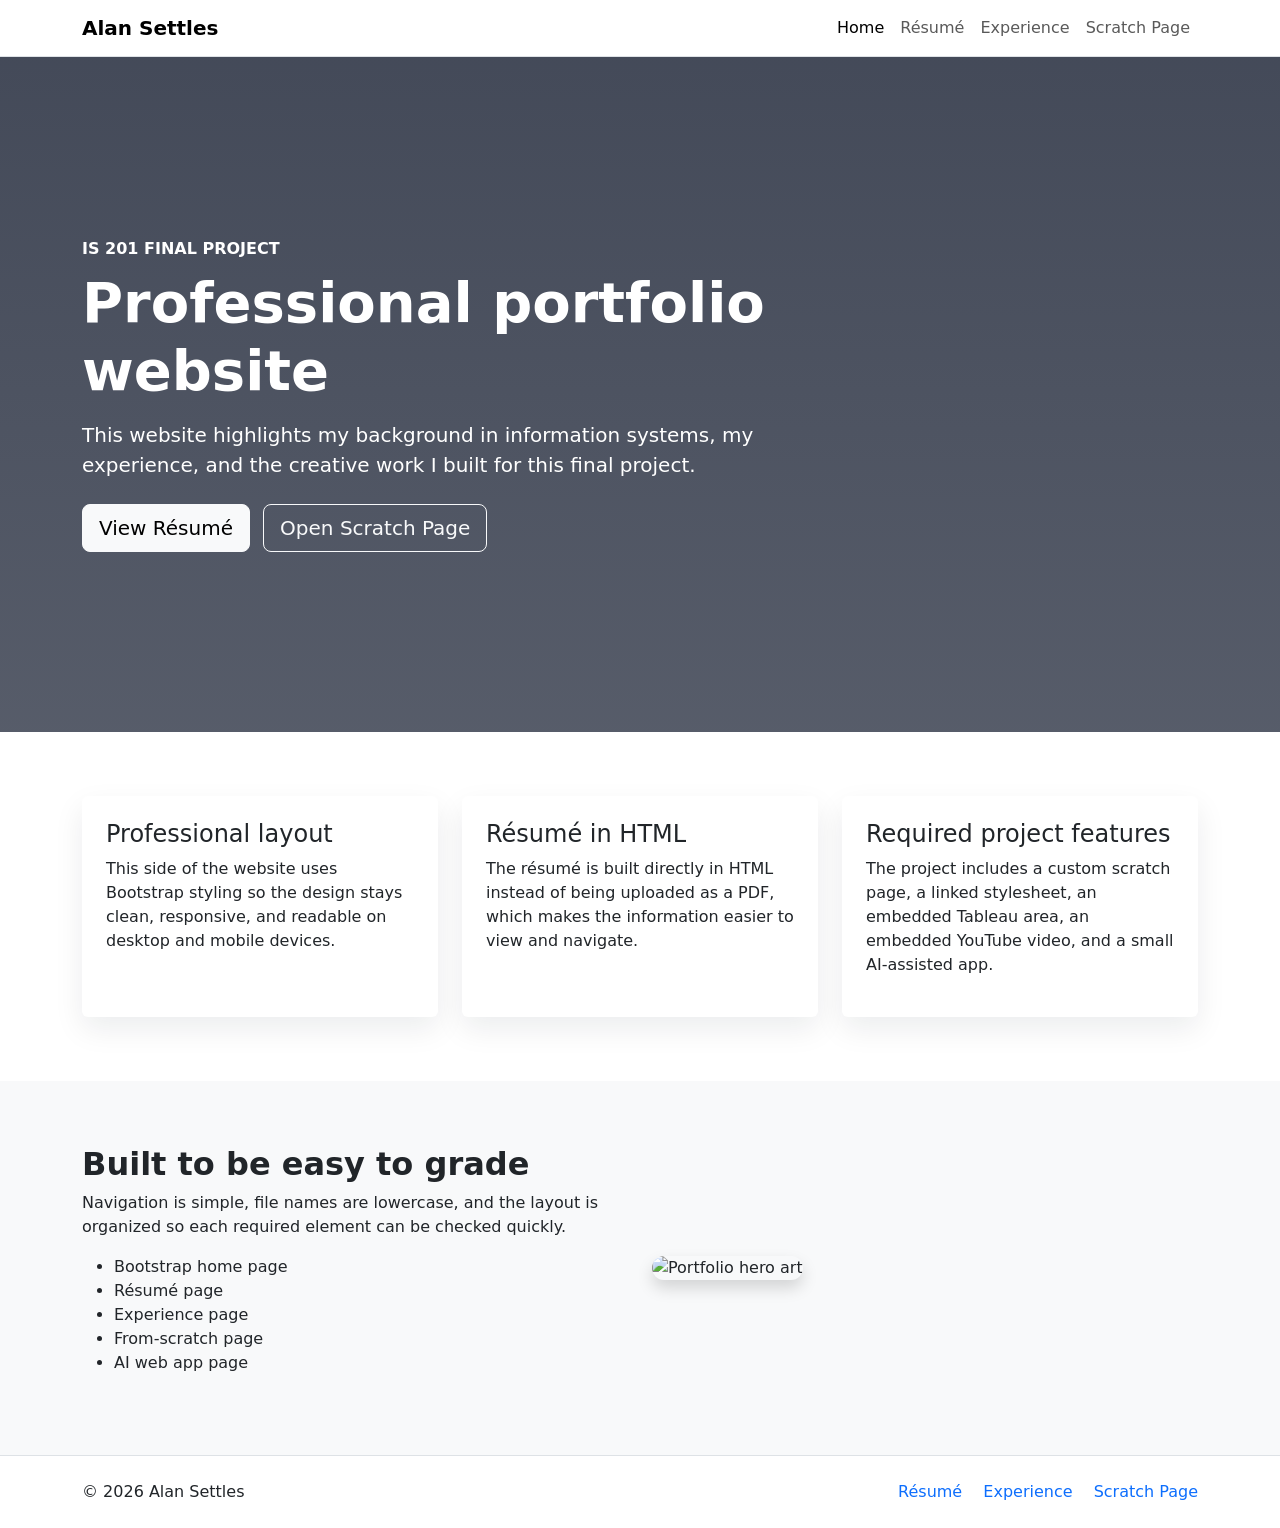
==== index.html @ 41d3b702 "Add files via upload" ====
<!DOCTYPE html>
<html lang="en">
<head>
  <meta charset="UTF-8">
  <meta name="viewport" content="width=device-width, initial-scale=1">
  <title>Alan Settles | IS 201 Final Project</title>
  <meta name="description" content="Professional portfolio page for an information systems student.">
  <link href="https://cdn.jsdelivr.net/npm/bootstrap@5.3.7/dist/css/bootstrap.min.css" rel="stylesheet">
  <style>
    .hero {
      background: linear-gradient(rgba(15,23,42,.78), rgba(15,23,42,.70)), url('assets/hero.svg') center/cover no-repeat;
      color: white;
      min-height: 75vh;
      display: flex;
      align-items: center;
    }
    .card-soft { border: 0; box-shadow: 0 12px 30px rgba(15,23,42,.08); }
    .section-pad { padding: 4rem 0; }
  </style>
</head>
<body>
<nav class="navbar navbar-expand-lg bg-white border-bottom sticky-top">
  <div class="container">
    <a class="navbar-brand fw-bold" href="index.html">Alan Settles</a>
    <button class="navbar-toggler" type="button" data-bs-toggle="collapse" data-bs-target="#navmenu">
      <span class="navbar-toggler-icon"></span>
    </button>
    <div class="collapse navbar-collapse" id="navmenu">
      <ul class="navbar-nav ms-auto">
        <li class="nav-item"><a class="nav-link active" href="index.html">Home</a></li>
        <li class="nav-item"><a class="nav-link" href="resume.html">Résumé</a></li>
        <li class="nav-item"><a class="nav-link" href="about.html">Experience</a></li>
        <li class="nav-item"><a class="nav-link" href="scratch.html">Scratch Page</a></li>
      </ul>
    </div>
  </div>
</nav>

<header class="hero">
  <div class="container">
    <div class="col-lg-8">
      <p class="text-uppercase fw-semibold mb-2">IS 201 Final Project</p>
      <h1 class="display-4 fw-bold">Professional portfolio website</h1>
      <p class="lead mt-3 mb-4">This website highlights my background in information systems, my experience, and the creative work I built for this final project.</p>
      <a class="btn btn-light btn-lg me-2" href="resume.html">View Résumé</a>
      <a class="btn btn-outline-light btn-lg" href="scratch.html">Open Scratch Page</a>
    </div>
  </div>
</header>

<section class="section-pad">
  <div class="container">
    <div class="row g-4">
      <div class="col-md-4">
        <div class="card h-100 card-soft">
          <div class="card-body p-4">
            <h3 class="h4">Professional layout</h3>
            <p>This side of the website uses Bootstrap styling so the design stays clean, responsive, and readable on desktop and mobile devices.</p>
          </div>
        </div>
      </div>
      <div class="col-md-4">
        <div class="card h-100 card-soft">
          <div class="card-body p-4">
            <h3 class="h4">Résumé in HTML</h3>
            <p>The résumé is built directly in HTML instead of being uploaded as a PDF, which makes the information easier to view and navigate.</p>
          </div>
        </div>
      </div>
      <div class="col-md-4">
        <div class="card h-100 card-soft">
          <div class="card-body p-4">
            <h3 class="h4">Required project features</h3>
            <p>The project includes a custom scratch page, a linked stylesheet, an embedded Tableau area, an embedded YouTube video, and a small AI-assisted app.</p>
          </div>
        </div>
      </div>
    </div>
  </div>
</section>

<section class="bg-light section-pad">
  <div class="container">
    <div class="row align-items-center g-4">
      <div class="col-lg-6">
        <h2 class="fw-bold">Built to be easy to grade</h2>
        <p>Navigation is simple, file names are lowercase, and the layout is organized so each required element can be checked quickly.</p>
        <ul>
          <li>Bootstrap home page</li>
          <li>Résumé page</li>
          <li>Experience page</li>
          <li>From-scratch page</li>
          <li>AI web app page</li>
        </ul>
      </div>
      <div class="col-lg-6">
        <img src="assets/hero.svg" alt="Portfolio hero art" class="img-fluid rounded-4 shadow">
      </div>
    </div>
  </div>
</section>

<footer class="py-4 border-top">
  <div class="container d-flex justify-content-between flex-wrap gap-2">
    <span>© 2026 Alan Settles</span>
    <div>
      <a class="text-decoration-none me-3" href="resume.html">Résumé</a>
      <a class="text-decoration-none me-3" href="about.html">Experience</a>
      <a class="text-decoration-none" href="scratch.html">Scratch Page</a>
    </div>
  </div>
</footer>
<script src="https://cdn.jsdelivr.net/npm/bootstrap@5.3.7/dist/js/bootstrap.bundle.min.js"></script>
</body>
</html>
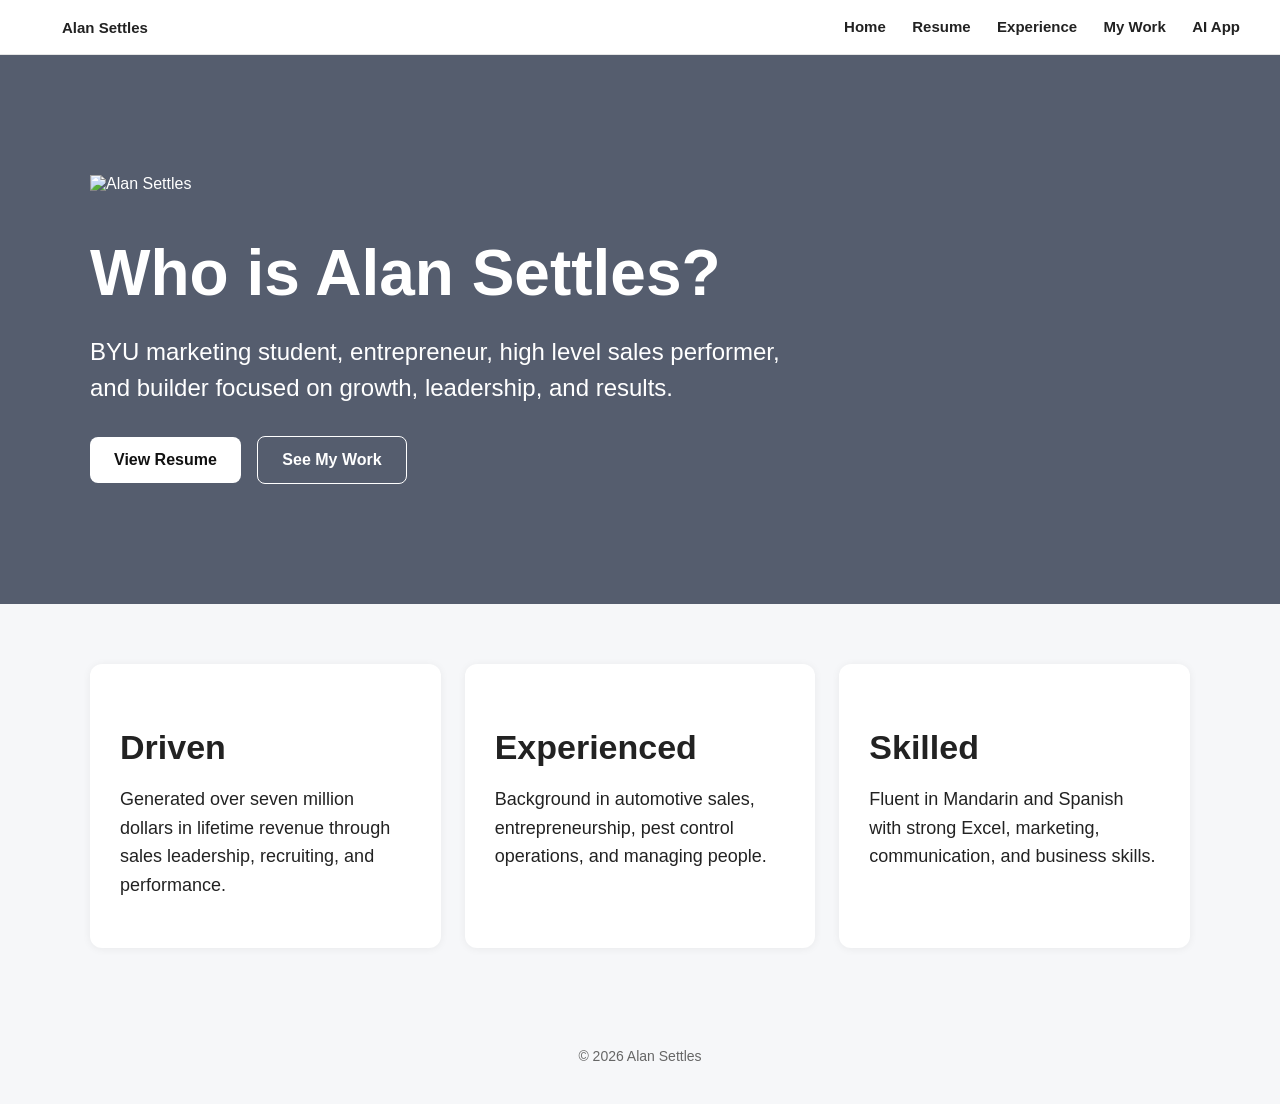
==== commit 91705126: "Add files via upload" ====
--- a/index.html
+++ b/index.html
@@ -1,115 +1,182 @@
 <!DOCTYPE html>
 <html lang="en">
 <head>
-  <meta charset="UTF-8">
-  <meta name="viewport" content="width=device-width, initial-scale=1">
-  <title>Alan Settles | IS 201 Final Project</title>
-  <meta name="description" content="Professional portfolio page for an information systems student.">
-  <link href="https://cdn.jsdelivr.net/npm/bootstrap@5.3.7/dist/css/bootstrap.min.css" rel="stylesheet">
-  <style>
-    .hero {
-      background: linear-gradient(rgba(15,23,42,.78), rgba(15,23,42,.70)), url('assets/hero.svg') center/cover no-repeat;
-      color: white;
-      min-height: 75vh;
-      display: flex;
-      align-items: center;
-    }
-    .card-soft { border: 0; box-shadow: 0 12px 30px rgba(15,23,42,.08); }
-    .section-pad { padding: 4rem 0; }
-  </style>
+<meta charset="UTF-8">
+<meta name="viewport" content="width=device-width, initial-scale=1.0">
+<title>Alan Settles Portfolio</title>
+
+<link href="css/styles.css" rel="stylesheet">
+
+<style>
+body{
+margin:0;
+font-family:Arial, Helvetica, sans-serif;
+background:#f6f7f9;
+color:#222;
+}
+
+.navbar{
+background:#ffffff;
+padding:18px 40px;
+border-bottom:1px solid #e5e5e5;
+display:flex;
+justify-content:space-between;
+align-items:center;
+}
+
+.navbar a{
+text-decoration:none;
+color:#222;
+margin-left:22px;
+font-size:15px;
+font-weight:600;
+}
+
+.brand{
+font-size:24px;
+font-weight:700;
+color:#111;
+text-decoration:none;
+}
+
+.hero{
+background:#555d6e;
+color:white;
+padding:120px 40px;
+}
+
+.hero-wrap{
+max-width:1100px;
+margin:auto;
+}
+
+.hero h1{
+font-size:64px;
+margin-bottom:18px;
+}
+
+.hero p{
+font-size:24px;
+max-width:700px;
+line-height:1.5;
+margin-bottom:30px;
+}
+
+.btn{
+display:inline-block;
+padding:14px 24px;
+border-radius:8px;
+text-decoration:none;
+font-weight:700;
+margin-right:12px;
+}
+
+.btn-light{
+background:white;
+color:#111;
+}
+
+.btn-dark{
+border:1px solid white;
+color:white;
+}
+
+.section{
+max-width:1100px;
+margin:60px auto;
+padding:0 20px;
+}
+
+.cards{
+display:grid;
+grid-template-columns:repeat(auto-fit,minmax(280px,1fr));
+gap:24px;
+}
+
+.card{
+background:white;
+padding:30px;
+border-radius:12px;
+box-shadow:0 1px 8px rgba(0,0,0,.06);
+}
+
+.card h3{
+font-size:34px;
+margin-bottom:15px;
+}
+
+.card p{
+font-size:18px;
+line-height:1.6;
+}
+
+.footer{
+text-align:center;
+padding:40px;
+color:#666;
+font-size:14px;
+}
+</style>
 </head>
+
 <body>
-<nav class="navbar navbar-expand-lg bg-white border-bottom sticky-top">
-  <div class="container">
-    <a class="navbar-brand fw-bold" href="index.html">Alan Settles</a>
-    <button class="navbar-toggler" type="button" data-bs-toggle="collapse" data-bs-target="#navmenu">
-      <span class="navbar-toggler-icon"></span>
-    </button>
-    <div class="collapse navbar-collapse" id="navmenu">
-      <ul class="navbar-nav ms-auto">
-        <li class="nav-item"><a class="nav-link active" href="index.html">Home</a></li>
-        <li class="nav-item"><a class="nav-link" href="resume.html">Résumé</a></li>
-        <li class="nav-item"><a class="nav-link" href="about.html">Experience</a></li>
-        <li class="nav-item"><a class="nav-link" href="scratch.html">Scratch Page</a></li>
-      </ul>
-    </div>
-  </div>
+
+<nav class="navbar">
+<a href="index.html" class="brand">Alan Settles</a>
+
+<div>
+<a href="index.html">Home</a>
+<a href="resume.html">Resume</a>
+<a href="experience.html">Experience</a>
+<a href="scratch.html">My Work</a>
+<a href="app.html">AI App</a>
+</div>
 </nav>
 
 <header class="hero">
-  <div class="container">
-    <div class="col-lg-8">
-      <p class="text-uppercase fw-semibold mb-2">IS 201 Final Project</p>
-      <h1 class="display-4 fw-bold">Professional portfolio website</h1>
-      <p class="lead mt-3 mb-4">This website highlights my background in information systems, my experience, and the creative work I built for this final project.</p>
-      <a class="btn btn-light btn-lg me-2" href="resume.html">View Résumé</a>
-      <a class="btn btn-outline-light btn-lg" href="scratch.html">Open Scratch Page</a>
-    </div>
-  </div>
+<div class="hero-wrap">
+  <img src="alan.jpg" alt="Alan Settles" class="headshot">
+<h1>Who is Alan Settles?</h1>
+
+<p>
+BYU marketing student, entrepreneur, high level sales performer, and builder focused on growth, leadership, and results.
+</p>
+
+<a href="resume.html" class="btn btn-light">View Resume</a>
+<a href="scratch.html" class="btn btn-dark">See My Work</a>
+</div>
 </header>
 
-<section class="section-pad">
-  <div class="container">
-    <div class="row g-4">
-      <div class="col-md-4">
-        <div class="card h-100 card-soft">
-          <div class="card-body p-4">
-            <h3 class="h4">Professional layout</h3>
-            <p>This side of the website uses Bootstrap styling so the design stays clean, responsive, and readable on desktop and mobile devices.</p>
-          </div>
-        </div>
-      </div>
-      <div class="col-md-4">
-        <div class="card h-100 card-soft">
-          <div class="card-body p-4">
-            <h3 class="h4">Résumé in HTML</h3>
-            <p>The résumé is built directly in HTML instead of being uploaded as a PDF, which makes the information easier to view and navigate.</p>
-          </div>
-        </div>
-      </div>
-      <div class="col-md-4">
-        <div class="card h-100 card-soft">
-          <div class="card-body p-4">
-            <h3 class="h4">Required project features</h3>
-            <p>The project includes a custom scratch page, a linked stylesheet, an embedded Tableau area, an embedded YouTube video, and a small AI-assisted app.</p>
-          </div>
-        </div>
-      </div>
-    </div>
-  </div>
+<section class="section">
+<div class="cards">
+
+<div class="card">
+<h3>Driven</h3>
+<p>
+Generated over seven million dollars in lifetime revenue through sales leadership, recruiting, and performance.
+</p>
+</div>
+
+<div class="card">
+<h3>Experienced</h3>
+<p>
+Background in automotive sales, entrepreneurship, pest control operations, and managing people.
+</p>
+</div>
+
+<div class="card">
+<h3>Skilled</h3>
+<p>
+Fluent in Mandarin and Spanish with strong Excel, marketing, communication, and business skills.
+</p>
+</div>
+
+</div>
 </section>
 
-<section class="bg-light section-pad">
-  <div class="container">
-    <div class="row align-items-center g-4">
-      <div class="col-lg-6">
-        <h2 class="fw-bold">Built to be easy to grade</h2>
-        <p>Navigation is simple, file names are lowercase, and the layout is organized so each required element can be checked quickly.</p>
-        <ul>
-          <li>Bootstrap home page</li>
-          <li>Résumé page</li>
-          <li>Experience page</li>
-          <li>From-scratch page</li>
-          <li>AI web app page</li>
-        </ul>
-      </div>
-      <div class="col-lg-6">
-        <img src="assets/hero.svg" alt="Portfolio hero art" class="img-fluid rounded-4 shadow">
-      </div>
-    </div>
-  </div>
-</section>
+<footer class="footer">
+© 2026 Alan Settles
+</footer>
 
-<footer class="py-4 border-top">
-  <div class="container d-flex justify-content-between flex-wrap gap-2">
-    <span>© 2026 Alan Settles</span>
-    <div>
-      <a class="text-decoration-none me-3" href="resume.html">Résumé</a>
-      <a class="text-decoration-none me-3" href="about.html">Experience</a>
-      <a class="text-decoration-none" href="scratch.html">Scratch Page</a>
-    </div>
-  </div>
-</footer>
-<script src="https://cdn.jsdelivr.net/npm/bootstrap@5.3.7/dist/js/bootstrap.bundle.min.js"></script>
 </body>
-</html>
+</html>
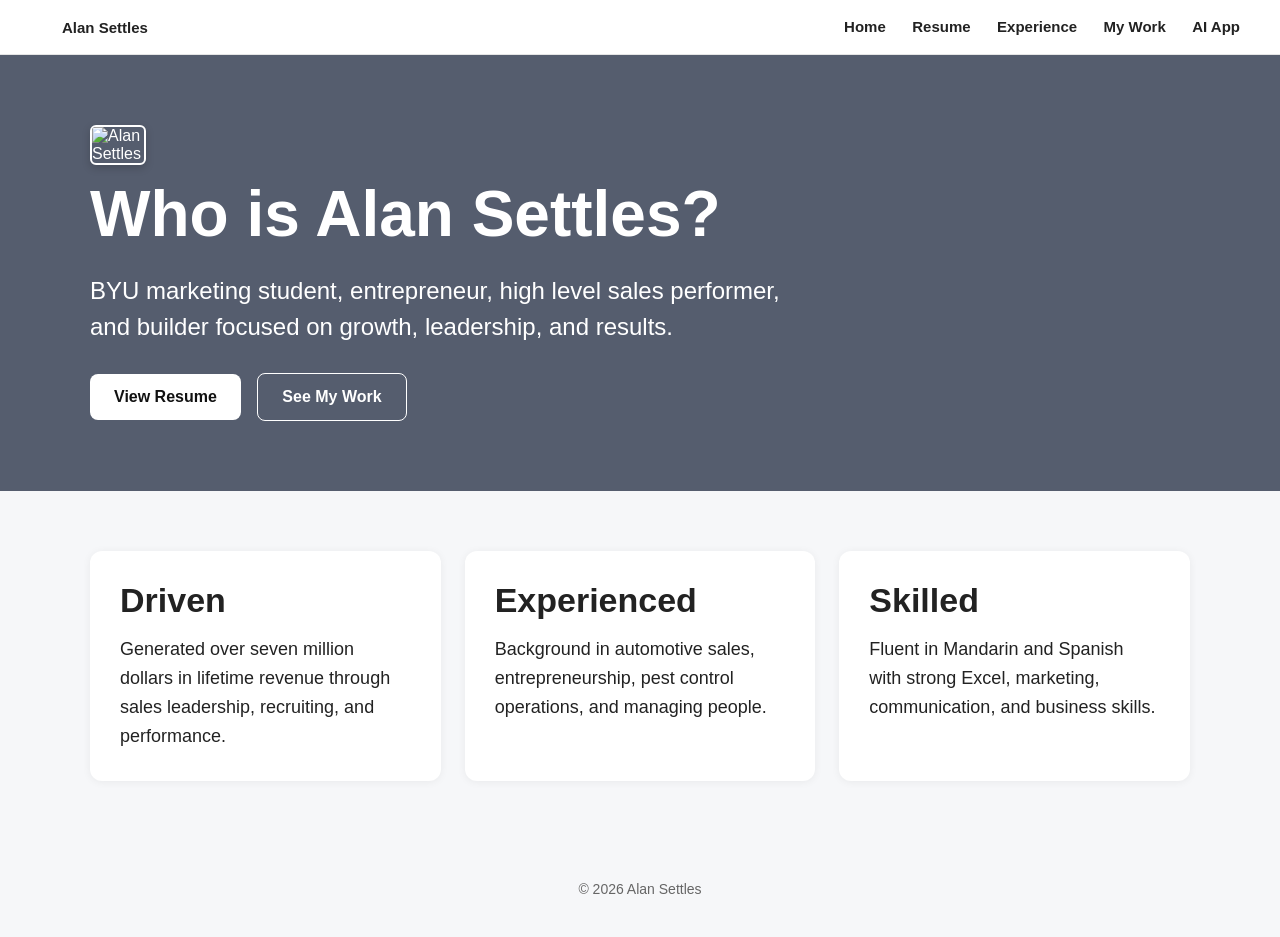
==== commit ca99e724: "Add files via upload" ====
--- a/index.html
+++ b/index.html
@@ -4,8 +4,6 @@
 <meta charset="UTF-8">
 <meta name="viewport" content="width=device-width, initial-scale=1.0">
 <title>Alan Settles Portfolio</title>
-
-<link href="css/styles.css" rel="stylesheet">
 
 <style>
 body{
@@ -32,6 +30,10 @@
 font-weight:600;
 }
 
+.navbar a:hover{
+color:#0d3b66;
+}
+
 .brand{
 font-size:24px;
 font-weight:700;
@@ -42,7 +44,7 @@
 .hero{
 background:#555d6e;
 color:white;
-padding:120px 40px;
+padding:70px 40px;
 }
 
 .hero-wrap{
@@ -50,16 +52,28 @@
 margin:auto;
 }
 
+.headshot{
+width:52px !important;
+max-width:52px !important;
+height:auto !important;
+display:block;
+margin:0 0 14px 0;
+border-radius:6px;
+border:2px solid white;
+box-shadow:0 3px 8px rgba(0,0,0,.18);
+}
+
 .hero h1{
 font-size:64px;
-margin-bottom:18px;
+margin:0 0 18px 0;
+line-height:1.1;
 }
 
 .hero p{
 font-size:24px;
-max-width:700px;
+max-width:720px;
 line-height:1.5;
-margin-bottom:30px;
+margin-bottom:28px;
 }
 
 .btn{
@@ -102,12 +116,13 @@
 
 .card h3{
 font-size:34px;
-margin-bottom:15px;
+margin:0 0 15px 0;
 }
 
 .card p{
 font-size:18px;
 line-height:1.6;
+margin:0;
 }
 
 .footer{
@@ -135,7 +150,9 @@
 
 <header class="hero">
 <div class="hero-wrap">
-  <img src="alan.jpg" alt="Alan Settles" class="headshot">
+
+<img src="alan.jpg" alt="Alan Settles" class="headshot">
+
 <h1>Who is Alan Settles?</h1>
 
 <p>
@@ -144,6 +161,7 @@
 
 <a href="resume.html" class="btn btn-light">View Resume</a>
 <a href="scratch.html" class="btn btn-dark">See My Work</a>
+
 </div>
 </header>
 
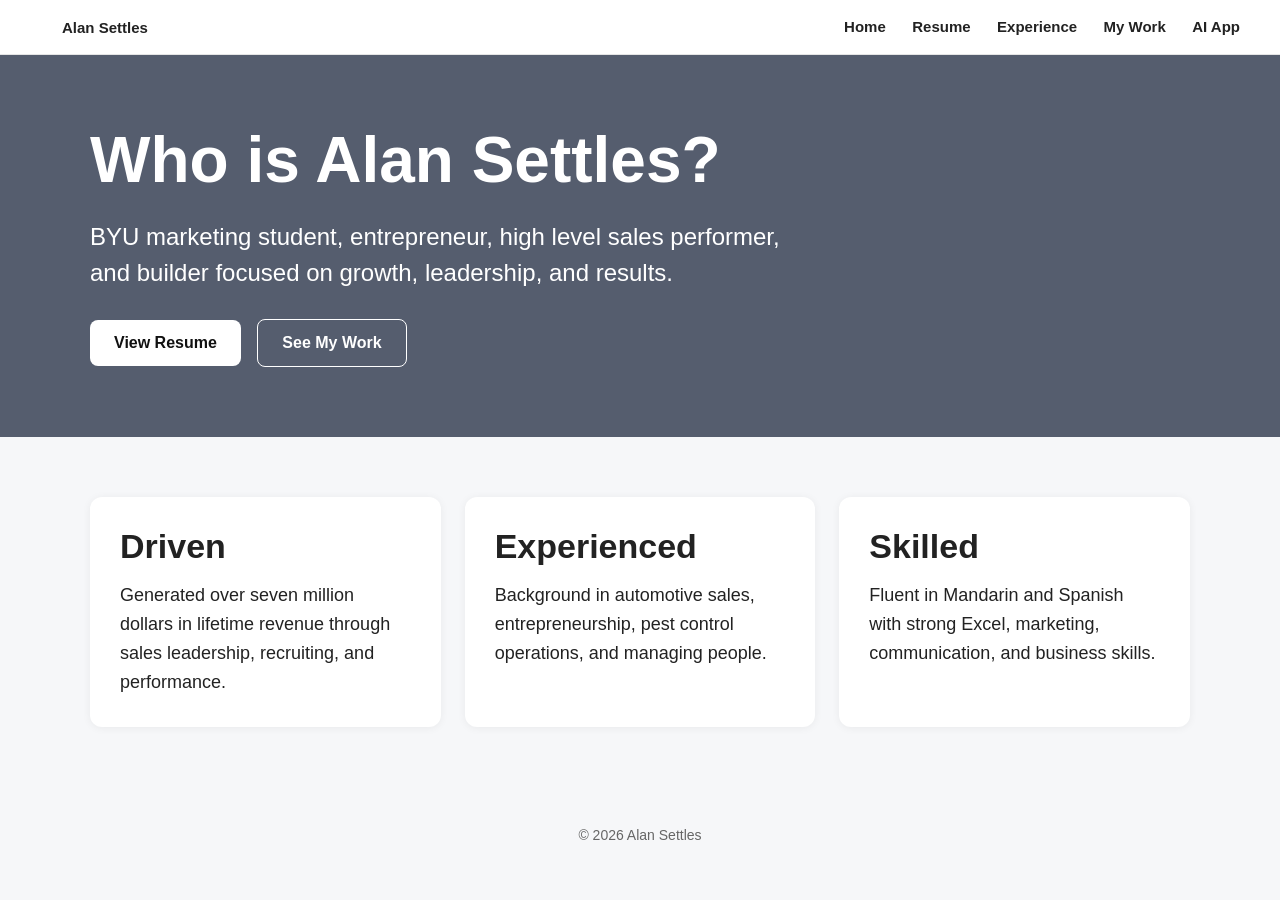
==== commit c3a83f95: "Add files via upload" ====
--- a/index.html
+++ b/index.html
@@ -151,7 +151,7 @@
 <header class="hero">
 <div class="hero-wrap">
 
-<img src="alan.jpg" alt="Alan Settles" class="headshot">
+
 
 <h1>Who is Alan Settles?</h1>
 
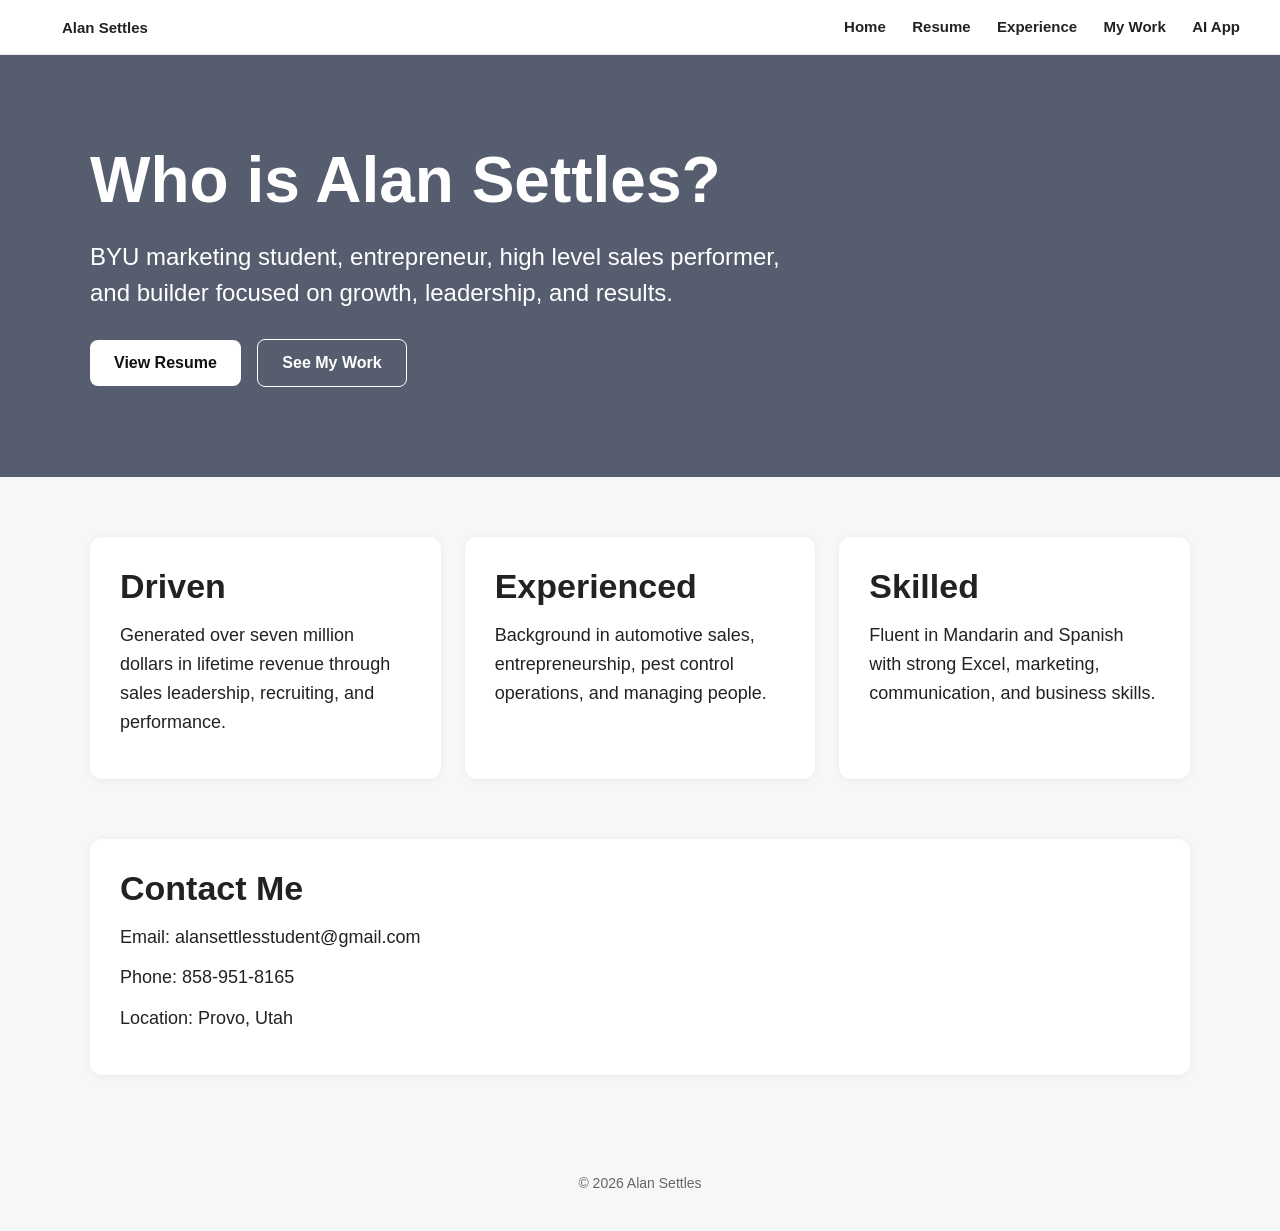
==== commit 15489245: "Add files via upload" ====
--- a/index.html
+++ b/index.html
@@ -44,23 +44,12 @@
 .hero{
 background:#555d6e;
 color:white;
-padding:70px 40px;
+padding:90px 40px;
 }
 
 .hero-wrap{
 max-width:1100px;
 margin:auto;
-}
-
-.headshot{
-width:52px !important;
-max-width:52px !important;
-height:auto !important;
-display:block;
-margin:0 0 14px 0;
-border-radius:6px;
-border:2px solid white;
-box-shadow:0 3px 8px rgba(0,0,0,.18);
 }
 
 .hero h1{
@@ -122,7 +111,7 @@
 .card p{
 font-size:18px;
 line-height:1.6;
-margin:0;
+margin:0 0 12px 0;
 }
 
 .footer{
@@ -151,8 +140,6 @@
 <header class="hero">
 <div class="hero-wrap">
 
-
-
 <h1>Who is Alan Settles?</h1>
 
 <p>
@@ -187,6 +174,21 @@
 <p>
 Fluent in Mandarin and Spanish with strong Excel, marketing, communication, and business skills.
 </p>
+</div>
+
+</div>
+</section>
+
+<section class="section">
+<div class="cards">
+
+<div class="card">
+<h3>Contact Me</h3>
+
+<p>Email: alansettlesstudent@gmail.com</p>
+<p>Phone: 858-951-8165</p>
+<p>Location: Provo, Utah</p>
+
 </div>
 
 </div>
